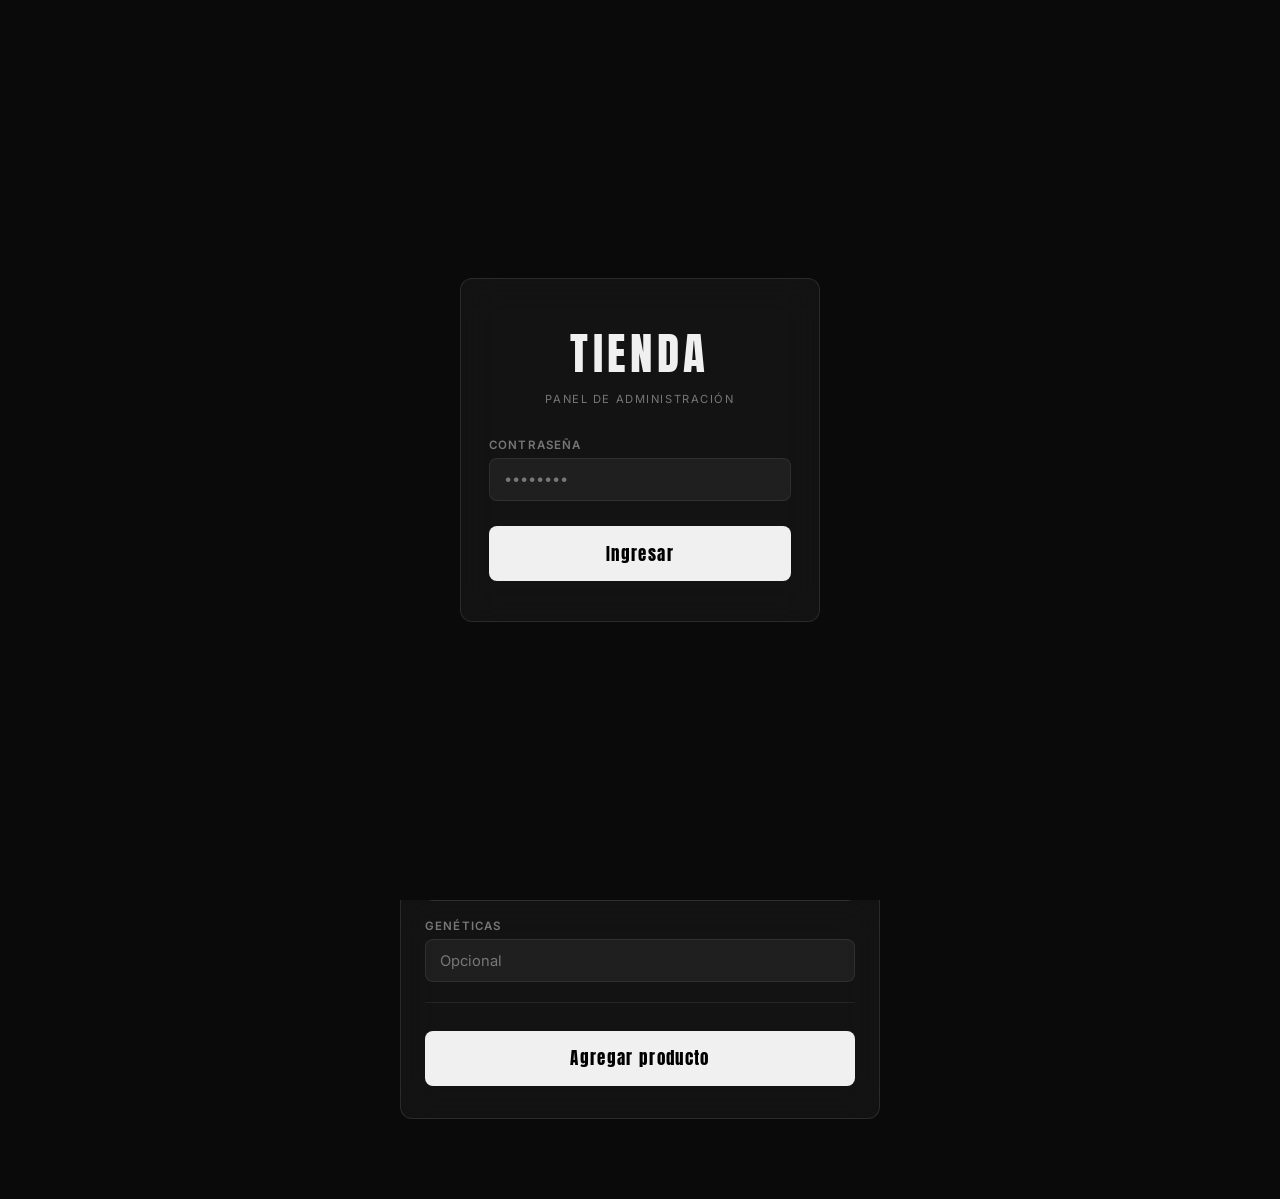
==== admin.html @ d8a04d52 "init" ====
<!DOCTYPE html>
<html lang="es">
<head>
  <meta charset="UTF-8" />
  <meta name="viewport" content="width=device-width, initial-scale=1.0" />
  <title>TIENDA — Admin</title>
  <link rel="preconnect" href="https://fonts.googleapis.com">
  <link rel="preconnect" href="https://fonts.gstatic.com" crossorigin>
  <link href="https://fonts.googleapis.com/css2?family=Anton&family=Inter:wght@400;500;600&display=swap" rel="stylesheet">
  <style>
    *, *::before, *::after { box-sizing: border-box; margin: 0; padding: 0; }

    :root {
      --bg:           #0a0a0a;
      --glass-bg:     rgba(255,255,255,0.04);
      --glass-border: rgba(255,255,255,0.10);
      --border:       rgba(255,255,255,0.08);
      --text:         #f0f0f0;
      --muted:        #777;
      --accent:       #ff4d4d;
      --ok:           #4dff91;
      --radius:       12px;
    }

    html, body {
      min-height: 100%;
      background: var(--bg);
      color: var(--text);
      font-family: 'Inter', sans-serif;
    }

    body {
      display: flex;
      flex-direction: column;
      align-items: center;
      padding: 2rem 1rem 5rem;
    }

    /* ═══ LOGIN ═══ */
    #login-screen {
      position: fixed;
      inset: 0;
      background: var(--bg);
      z-index: 999;
      display: flex;
      flex-direction: column;
      align-items: center;
      justify-content: center;
      padding: 1.5rem;
    }
    #login-screen.oculto { display: none; }

    .login-wrap {
      width: 100%;
      max-width: 360px;
      background: var(--glass-bg);
      border: 1px solid var(--glass-border);
      border-radius: var(--radius);
      padding: 2.5rem 1.75rem;
      backdrop-filter: blur(20px);
      -webkit-backdrop-filter: blur(20px);
    }
    .login-logo {
      font-family: 'Anton', sans-serif;
      font-size: 2.8rem;
      letter-spacing: 0.1em;
      text-align: center;
      margin-bottom: 0.3rem;
    }
    .login-sub {
      font-size: 0.7rem;
      letter-spacing: 0.14em;
      text-transform: uppercase;
      color: var(--muted);
      text-align: center;
      margin-bottom: 2rem;
    }
    #login-error {
      font-size: 0.82rem;
      color: var(--accent);
      text-align: center;
      margin-top: 0.75rem;
      display: none;
    }

    /* ═══ HEADER ═══ */
    .adm-header {
      width: 100%;
      max-width: 480px;
      display: flex;
      align-items: center;
      justify-content: space-between;
      margin-bottom: 1.75rem;
    }
    .adm-logo {
      font-family: 'Anton', sans-serif;
      font-size: 1.9rem;
      letter-spacing: 0.08em;
    }
    .adm-badge {
      font-size: 0.65rem;
      font-weight: 600;
      letter-spacing: 0.14em;
      text-transform: uppercase;
      color: var(--muted);
      border: 1px solid var(--border);
      padding: 0.25rem 0.65rem;
      border-radius: 4px;
    }

    /* ═══ CARD ═══ */
    .adm-card {
      width: 100%;
      max-width: 480px;
      background: var(--glass-bg);
      border: 1px solid var(--glass-border);
      border-radius: var(--radius);
      padding: 2rem 1.5rem;
      backdrop-filter: blur(20px);
      -webkit-backdrop-filter: blur(20px);
    }
    .adm-card__title {
      font-family: 'Anton', sans-serif;
      font-size: 1.1rem;
      letter-spacing: 0.06em;
      margin-bottom: 1.5rem;
    }

    /* ═══ FORM ═══ */
    .form-group {
      display: flex;
      flex-direction: column;
      gap: 0.4rem;
      margin-bottom: 1.1rem;
    }
    .form-group label {
      font-size: 0.72rem;
      font-weight: 600;
      letter-spacing: 0.1em;
      text-transform: uppercase;
      color: var(--muted);
    }
    .form-group input,
    .form-group select {
      background: rgba(255,255,255,0.05);
      border: 1px solid var(--border);
      border-radius: 8px;
      color: var(--text);
      font-family: 'Inter', sans-serif;
      font-size: 0.92rem;
      padding: 0.7rem 0.9rem;
      width: 100%;
      outline: none;
      transition: border-color 0.2s;
      -webkit-appearance: none;
      appearance: none;
    }
    .form-group input:focus,
    .form-group select:focus { border-color: rgba(255,255,255,0.28); }
    .form-group input::placeholder { color: var(--muted); }
    .form-group select option { background: #1a1a1a; color: var(--text); }

    /* ── File input ── */
    .file-label {
      display: flex;
      align-items: center;
      gap: 0.65rem;
      background: rgba(255,255,255,0.05);
      border: 1px dashed var(--glass-border);
      border-radius: 8px;
      padding: 0.85rem 1rem;
      cursor: pointer;
      transition: border-color 0.2s, background 0.2s;
      font-size: 0.88rem;
      color: var(--muted);
    }
    .file-label:hover {
      border-color: rgba(255,255,255,0.25);
      background: rgba(255,255,255,0.07);
      color: var(--text);
    }
    #adm-imagen-file { display: none; }

    /* ── Preview ── */
    #img-preview-wrap {
      display: none;
      margin-top: 0.65rem;
      border-radius: 8px;
      overflow: hidden;
      border: 1px solid var(--border);
      position: relative;
    }
    #img-preview {
      width: 100%;
      max-height: 200px;
      object-fit: cover;
      display: block;
    }
    #img-upload-status {
      position: absolute;
      inset: 0;
      display: none;
      align-items: center;
      justify-content: center;
      background: rgba(0,0,0,0.65);
      font-size: 0.82rem;
      font-weight: 600;
      letter-spacing: 0.05em;
      color: var(--text);
    }
    #img-upload-status.visible { display: flex; }
    #img-upload-status.ok  { color: var(--ok); }
    #img-upload-status.err { color: var(--accent); }

    .hint {
      font-size: 0.7rem;
      color: var(--muted);
      line-height: 1.55;
      margin-top: 0.2rem;
    }

    /* ═══ BUTTONS ═══ */
    .btn-primary {
      width: 100%;
      background: var(--text);
      color: #000;
      border: none;
      border-radius: 8px;
      font-family: 'Anton', sans-serif;
      font-size: 1.05rem;
      letter-spacing: 0.08em;
      padding: 0.9rem 1rem;
      cursor: pointer;
      transition: opacity 0.2s;
      margin-top: 0.5rem;
    }
    .btn-primary:hover:not(:disabled) { opacity: 0.85; }
    .btn-primary:disabled { opacity: 0.35; cursor: not-allowed; }

    /* ═══ STATUS ═══ */
    #adm-msg {
      display: none;
      font-size: 0.84rem;
      text-align: center;
      margin-top: 1rem;
      padding: 0.7rem 1rem;
      border-radius: 8px;
      background: rgba(255,255,255,0.04);
      border: 1px solid var(--border);
    }

    hr.divider {
      border: none;
      border-top: 1px solid var(--border);
      margin: 1.25rem 0;
    }

    .adm-card + .adm-card { margin-top: 1.5rem; }

    .busq-input {
      width: 100%;
      background: rgba(255,255,255,0.05);
      border: 1px solid var(--border);
      border-radius: 8px;
      color: var(--text);
      font-family: 'Inter', sans-serif;
      font-size: 0.9rem;
      padding: 0.65rem 0.9rem;
      outline: none;
      transition: border-color 0.2s;
      -webkit-appearance: none;
      appearance: none;
      margin-bottom: 1rem;
    }
    .busq-input::placeholder { color: var(--muted); }
    .busq-input:focus { border-color: rgba(255,255,255,0.28); }

    #lista-productos { display: flex; flex-direction: column; gap: 0.5rem; max-height: 340px; overflow-y: auto; }
    #lista-productos::-webkit-scrollbar { width: 4px; }
    #lista-productos::-webkit-scrollbar-track { background: transparent; }
    #lista-productos::-webkit-scrollbar-thumb { background: rgba(255,255,255,0.12); border-radius: 4px; }

    .prod-item {
      display: flex;
      align-items: center;
      gap: 0.75rem;
      padding: 0.65rem 0.9rem;
      background: rgba(255,255,255,0.03);
      border: 1px solid var(--border);
      border-radius: 8px;
      cursor: pointer;
      transition: background 0.15s, border-color 0.15s;
    }
    .prod-item:hover { background: rgba(255,255,255,0.07); border-color: rgba(255,255,255,0.18); }
    .prod-item.seleccionado { border-color: rgba(255,255,255,0.4); background: rgba(255,255,255,0.09); }
    .prod-item__img { width: 40px; height: 40px; object-fit: cover; border-radius: 6px; flex-shrink: 0; background: rgba(255,255,255,0.05); }
    .prod-item__info { flex: 1; min-width: 0; }
    .prod-item__nombre { font-size: 0.84rem; font-weight: 600; white-space: nowrap; overflow: hidden; text-overflow: ellipsis; }
    .prod-item__meta { font-size: 0.72rem; color: var(--muted); margin-top: 0.15rem; }
    .prod-item__precio { font-size: 0.82rem; font-weight: 600; flex-shrink: 0; }

    .lista-empty { font-size: 0.82rem; color: var(--muted); text-align: center; padding: 1.5rem 0; }

    #modo-edicion-banner {
      display: none;
      background: rgba(255,255,255,0.07);
      border: 1px solid rgba(255,255,255,0.18);
      border-radius: 8px;
      padding: 0.6rem 0.9rem;
      margin-bottom: 1rem;
      font-size: 0.8rem;
      display: flex;
      align-items: center;
      justify-content: space-between;
      gap: 0.5rem;
    }
    #modo-edicion-banner.oculto { display: none !important; }
    .btn-cancelar-edicion {
      background: none;
      border: 1px solid var(--border);
      border-radius: 6px;
      color: var(--muted);
      font-size: 0.75rem;
      padding: 0.25rem 0.6rem;
      cursor: pointer;
      flex-shrink: 0;
    }
    .btn-cancelar-edicion:hover { color: var(--text); border-color: rgba(255,255,255,0.3); }

    .btn-eliminar {
      background: none;
      border: 1px solid rgba(255,77,77,0.45);
      border-radius: 6px;
      color: var(--accent);
      font-size: 0.75rem;
      padding: 0.25rem 0.6rem;
      cursor: pointer;
      flex-shrink: 0;
      transition: background 0.15s, border-color 0.15s;
    }
    .btn-eliminar:hover:not(:disabled) { background: rgba(255,77,77,0.12); border-color: var(--accent); }
    .btn-eliminar:disabled { opacity: 0.4; cursor: not-allowed; }

    #confirmar-eliminar-wrap {
      display: none;
      background: rgba(255,77,77,0.08);
      border: 1px solid rgba(255,77,77,0.35);
      border-radius: 8px;
      padding: 0.85rem 1rem;
      margin-bottom: 1rem;
      font-size: 0.84rem;
      gap: 0.75rem;
      align-items: center;
      flex-wrap: wrap;
    }
    #confirmar-eliminar-wrap.visible { display: flex; }
    #confirmar-eliminar-wrap p { flex: 1; min-width: 0; color: var(--accent); }
    .btn-confirmar-eliminar {
      background: var(--accent);
      color: #fff;
      border: none;
      border-radius: 6px;
      font-size: 0.8rem;
      font-weight: 600;
      padding: 0.4rem 0.85rem;
      cursor: pointer;
      flex-shrink: 0;
      transition: opacity 0.15s;
    }
    .btn-confirmar-eliminar:hover:not(:disabled) { opacity: 0.82; }
    .btn-confirmar-eliminar:disabled { opacity: 0.4; cursor: not-allowed; }
    .btn-cancelar-eliminar {
      background: none;
      border: 1px solid var(--border);
      border-radius: 6px;
      color: var(--muted);
      font-size: 0.78rem;
      padding: 0.35rem 0.7rem;
      cursor: pointer;
      flex-shrink: 0;
    }
    .btn-cancelar-eliminar:hover { color: var(--text); border-color: rgba(255,255,255,0.3); }
  </style>
</head>
<body>

  <!-- ═══ LOGIN ═══ -->
  <div id="login-screen">
    <div class="login-wrap">
      <p class="login-logo">TIENDA</p>
      <p class="login-sub">Panel de administración</p>
      <div class="form-group">
        <label>Contraseña</label>
        <input type="password" id="login-pass" placeholder="••••••••" autocomplete="off" />
      </div>
      <button class="btn-primary" id="login-btn">Ingresar</button>
      <p id="login-error">✕ Contraseña incorrecta.</p>
    </div>
  </div>

  <!-- ═══ PANEL ═══ -->
  <header class="adm-header">
    <span class="adm-logo">TIENDA</span>
    <span class="adm-badge">Admin Panel</span>
  </header>

  <div class="adm-card" id="card-listado">
    <p class="adm-card__title">Productos existentes</p>
    <input type="search" class="busq-input" id="busq-prod" placeholder="Buscar por nombre, categoría..." autocomplete="off" />
    <div id="lista-productos"><p class="lista-empty">Cargando...</p></div>
  </div>

  <div class="adm-card">
    <p class="adm-card__title" id="form-titulo">Agregar Producto</p>
    <div id="modo-edicion-banner" class="oculto">
      <span id="edicion-nombre-label"></span>
      <button class="btn-eliminar" id="btn-eliminar-producto">🗑 Eliminar</button>
      <button class="btn-cancelar-edicion" id="btn-cancelar-edicion">✕ Cancelar edición</button>
    </div>

    <div id="confirmar-eliminar-wrap">
      <p id="confirmar-eliminar-txt">¿Eliminar este producto? Esta acción no se puede deshacer.</p>
      <button class="btn-confirmar-eliminar" id="btn-confirmar-eliminar">Confirmar eliminación</button>
      <button class="btn-cancelar-eliminar" id="btn-cancelar-eliminar-confirm">Cancelar</button>
    </div>


    <div class="form-group">
      <label>Nombre del producto</label>
      <input type="text" id="adm-nombre" placeholder="Ej: BIG CHIEF DUO 2G" autocomplete="off" />
      <span class="hint">Marcas válidas: BIG CHIEF · BOUTIQUE · DOZO · ELF · GHOST · HALF BAKED · JUNGLE BOYS · MUHAMEDS · PACKMAN · PHENOM · PULSE · AIRIS · SLUGGERS · TORCH · UNIVERSITY · VIVA LA HEMP</span>
    </div>

    <div class="form-group">
      <label>Precio (número)</label>
      <input type="number" id="adm-precio" placeholder="Ej: 72500" min="1" inputmode="numeric" />
    </div>

    <div class="form-group">
      <label>Imagen del producto</label>
      <label class="file-label" for="adm-imagen-file">
        <svg width="18" height="18" viewBox="0 0 24 24" fill="none" stroke="currentColor" stroke-width="2" stroke-linecap="round" stroke-linejoin="round">
          <rect x="3" y="3" width="18" height="18" rx="2" ry="2"/>
          <circle cx="8.5" cy="8.5" r="1.5"/>
          <polyline points="21 15 16 10 5 21"/>
        </svg>
        <span id="file-label-txt">Seleccionar imagen desde el dispositivo</span>
      </label>
      <input type="file" id="adm-imagen-file" accept="image/*" />
      <div id="img-preview-wrap">
        <img id="img-preview" alt="Preview" />
        <div id="img-upload-status"></div>
      </div>
    </div>

    <div class="form-group">
      <label>Tipo</label>
      <select id="adm-tipo">
        <option value="thc">THC</option>
        <option value="nicotina">Nicotina</option>
      </select>
    </div>

 <div class="form-group">
  <label>Variedad</label>
  <select id="adm-genetica">
    <option value="" selected>None</option>
    <option value="Indica">Índica</option>
    <option value="Sativa">Sativa</option>
    <option value="Hibrida">Híbrida</option>
  </select>
</div>

<div class="form-group">
  <label>Genéticas</label>
  <input type="text" id="adm-geneticas" placeholder="Opcional" />
</div>

<hr class="divider" />

    <button class="btn-primary" id="adm-submit">Agregar producto</button>
    <p id="adm-msg"></p>
  </div>

  <script>
    /* ══════════════════════════════════════
       CONFIG
    ══════════════════════════════════════ */
    var ADMIN_PASS = "CAMBIAR_ESTA_PASSWORD";
    var SHEETDB_URL = "TU_URL_SHEETDB";
    var MARCAS_OK = [
      "BIG CHIEF","BOUTIQUE","DOZO","ELF","GHOST","HALF BAKED",
      "JUNGLE BOYS","MUHAMEDS","PACKMAN","PHENOM","PULSE","AIRIS",
      "SLUGGERS","TORCH","UNIVERSITY","VIVA LA HEMP"
    ];

    /* ══════════════════════════════════════
       LOGIN
    ══════════════════════════════════════ */
    function tryLogin() {
      if (document.getElementById("login-pass").value === ADMIN_PASS) {
        document.getElementById("login-screen").classList.add("oculto");
        document.getElementById("adm-nombre").focus();
      } else {
        document.getElementById("login-error").style.display = "block";
        document.getElementById("login-pass").value = "";
        document.getElementById("login-pass").focus();
      }
    }
    document.getElementById("login-btn").addEventListener("click", tryLogin);
    document.getElementById("login-pass").addEventListener("keydown", function(e) {
      if (e.key === "Enter") tryLogin();
    });

    /* ══════════════════════════════════════
       PREVIEW LOCAL — solo FileReader, sin upload
    ══════════════════════════════════════ */
    document.getElementById("adm-imagen-file").addEventListener("change", function(e) {
      var file = e.target.files[0];
      if (!file) return;
      var reader = new FileReader();
      reader.onload = function(ev) {
        document.getElementById("img-preview").src = ev.target.result;
        document.getElementById("img-preview-wrap").style.display = "block";
      };
      reader.readAsDataURL(file);
      document.getElementById("file-label-txt").textContent = file.name;
      setStatus("visible ok", "✓ Lista");
      setTimeout(clearStatus, 2000);
    });

    /* ══════════════════════════════════════
       HELPERS UI
    ══════════════════════════════════════ */
    function setStatus(cls, txt) {
      var el = document.getElementById("img-upload-status");
      el.className = cls;
      el.textContent = txt;
    }
    function clearStatus() {
      var el = document.getElementById("img-upload-status");
      el.className = "";
      el.textContent = "";
    }
    function showMsg(txt, ok) {
      var el = document.getElementById("adm-msg");
      el.textContent = txt;
      el.style.color = ok ? "#4dff91" : "#ff4d4d";
      el.style.display = "block";
      el.scrollIntoView({ behavior: "smooth", block: "nearest" });
    }
    var modoEdicion = false;
    var productoEditando = null;

    function resetForm(btn) {
      document.getElementById("adm-nombre").value = "";
      document.getElementById("adm-precio").value = "";
      document.getElementById("adm-genetica").value = "";
      document.getElementById("adm-geneticas").value = "";
      document.getElementById("adm-imagen-file").value = "";
      document.getElementById("file-label-txt").textContent = "Seleccionar imagen desde el dispositivo";
      document.getElementById("img-preview-wrap").style.display = "none";
      document.getElementById("confirmar-eliminar-wrap").classList.remove("visible");
      clearStatus();
      if (btn) { btn.textContent = "Agregar producto"; btn.disabled = false; }
      modoEdicion = false;
      productoEditando = null;
      document.getElementById("form-titulo").textContent = "Agregar Producto";
      document.getElementById("modo-edicion-banner").classList.add("oculto");
      document.getElementById("adm-tipo").value = "thc";
      document.querySelectorAll(".prod-item").forEach(function(el) { el.classList.remove("seleccionado"); });
    }

    function cargarEnForm(prod) {
      modoEdicion = true;
      productoEditando = prod;
      document.getElementById("adm-nombre").value = prod.producto || "";
      document.getElementById("adm-precio").value = prod.precio_base || "";
      document.getElementById("adm-tipo").value = (prod.categoria || "thc").toLowerCase();
      var variedadesValidas = ["Indica","Sativa","Hibrida"];
      var geneticasRaw = prod.geneticas || "";
      var partes = geneticasRaw.split(" — ");
      var variedadMatch = variedadesValidas.indexOf(partes[0].trim()) !== -1 ? partes[0].trim() : "";
      var geneticaTexto = variedadMatch ? partes.slice(1).join(" — ").trim() : geneticasRaw;
      document.getElementById("adm-genetica").value = variedadMatch;
      document.getElementById("adm-geneticas").value = geneticaTexto;
      document.getElementById("adm-imagen-file").value = "";
      document.getElementById("file-label-txt").textContent = "Opcional: cambiar imagen";
      document.getElementById("img-preview-wrap").style.display = prod.imagen_url ? "block" : "none";
      if (prod.imagen_url) document.getElementById("img-preview").src = prod.imagen_url;
      document.getElementById("form-titulo").textContent = "Editar Producto";
      var banner = document.getElementById("modo-edicion-banner");
      banner.classList.remove("oculto");
      document.getElementById("edicion-nombre-label").textContent = "Editando: " + (prod.producto || "");
      document.getElementById("adm-msg").style.display = "none";
      document.getElementById("adm-submit").textContent = "Guardar cambios";
      document.getElementById("adm-submit").disabled = false;
      document.getElementById("adm-nombre").scrollIntoView({ behavior: "smooth", block: "center" });
    }

    /* ══════════════════════════════════════
       SUBMIT — valida + guarda nombre en SheetDB
       Sin fetch a servicios externos de imagen
    ══════════════════════════════════════ */
    document.getElementById("adm-submit").addEventListener("click", function() {
      var btn      = document.getElementById("adm-submit");
      if (btn.disabled) return;
      btn.disabled = true;
      btn.textContent = "Validando...";

      var nombre   = document.getElementById("adm-nombre").value.trim();
      var precio   = document.getElementById("adm-precio").value.trim();
      var tipo     = document.getElementById("adm-tipo").value;
      var selGenetica   = document.getElementById("adm-genetica");
      var variedad      = (selGenetica.value && selGenetica.value.trim() !== "") ? selGenetica.value.trim() : "";
      var geneticaInput = document.getElementById("adm-geneticas").value.trim();
      var genetica      = variedad ? variedad + (geneticaInput ? " \u2014 " + geneticaInput : "") : (geneticaInput || "");
      var imagen   = document.getElementById("adm-imagen-file").files[0];

      document.getElementById("adm-msg").style.display = "none";

      function failValidation(msg) { showMsg(msg, false); btn.textContent = modoEdicion ? "Guardar cambios" : "Agregar producto"; btn.disabled = false; }

      if (!nombre) { failValidation("⚠ El nombre es obligatorio."); return; }
      var marcaOk = MARCAS_OK.some(function(m) {
        return nombre.toUpperCase().indexOf(m) !== -1;
      });
      if (!marcaOk) { failValidation("✕ Marca no autorizada."); return; }
      var precioNum = parseFloat(String(precio).replace(/[^0-9.]/g, ""));
      if (!precio || isNaN(precioNum) || precioNum <= 0) {
        failValidation("⚠ Precio inválido. Ingresá un número mayor a 0."); return;
      }
      if (!modoEdicion && !imagen) { failValidation("⚠ Seleccioná una imagen primero."); return; }
      if (imagen && imagen.size > 5 * 1024 * 1024) { failValidation("✕ La imagen supera los 5MB. Reducí el tamaño y volvé a intentarlo."); return; }

      btn.textContent = "Subiendo imagen...";

      function guardarEnSheetDB(imageUrl) {
        var rowData = {
          producto:    String(nombre),
          precio_base: String(Math.round(precioNum)),
          categoria:   String(tipo),
          geneticas:   String(genetica || ""),
          imagen_url:  String(imageUrl || "")
        };
        btn.textContent = "Guardando...";

        if (modoEdicion && productoEditando) {
          var productoOriginal = encodeURIComponent(productoEditando.producto);
          return fetch(SHEETDB_URL + "/producto/" + productoOriginal, {
            method: "PATCH",
            headers: { "Content-Type": "application/json" },
            body: JSON.stringify({ data: rowData })
          })
          .then(function(r) { return r.json(); })
          .then(function(resp) {
            if (resp && resp.updated >= 0) {
              showMsg("\u2713 Producto actualizado.", true);
              cargarListaProductos();
              setTimeout(function() { resetForm(btn); }, 1500);
            } else {
              var errMsg = resp && resp.error ? resp.error : JSON.stringify(resp);
              showMsg("\u2715 SheetDB: " + errMsg, false);
              btn.textContent = "Guardar cambios"; btn.disabled = false;
            }
          });
        } else {
          return fetch(SHEETDB_URL, {
            method: "POST",
            headers: { "Content-Type": "application/json" },
            body: JSON.stringify({ data: [rowData] })
          })
          .then(function(r) { return r.json(); })
          .then(function(resp) {
            if (resp && (resp.created || resp.created === 0)) {
              showMsg("\u2713 Producto agregado. Ya aparece en la web.", true);
              cargarListaProductos();
              setTimeout(function() { resetForm(btn); }, 1500);
            } else {
              var errMsg = resp && resp.error ? resp.error : JSON.stringify(resp);
              showMsg("\u2715 SheetDB: " + errMsg, false);
              btn.textContent = "Agregar producto"; btn.disabled = false;
            }
          });
        }
      }

      if (imagen) {
        var formData = new FormData();
        formData.append("file", imagen);
        formData.append("upload_preset", "tu_upload_preset");
        fetch("https://api.cloudinary.com/v1_1/TU_CLOUD_NAME/image/upload", {
          method: "POST",
          body: formData
        })
        .then(function(r) { return r.json(); })
        .then(function(data) {
          if (!data || !data.secure_url) {
            showMsg("\u2715 Error al subir imagen.", false);
            btn.textContent = modoEdicion ? "Guardar cambios" : "Agregar producto"; btn.disabled = false;
            return;
          }
          return guardarEnSheetDB(data.secure_url);
        })
        .catch(function(err) {
          showMsg("\u2715 Error al procesar. Intent\u00e1 de nuevo.", false);
          btn.textContent = modoEdicion ? "Guardar cambios" : "Agregar producto"; btn.disabled = false;
        });
      } else {
        guardarEnSheetDB(productoEditando ? productoEditando.imagen_url : "").catch(function(err) {
          showMsg("\u2715 Error al procesar. Intent\u00e1 de nuevo.", false);
          btn.textContent = "Guardar cambios"; btn.disabled = false;
        });
      }
    });

    /* ══════════════════════════════════════
       LISTADO Y BUSCADOR
    ══════════════════════════════════════ */
    var todosLosProductos = [];

    function cargarListaProductos() {
      fetch(SHEETDB_URL)
        .then(function(r) { return r.json(); })
        .then(function(data) {
          todosLosProductos = Array.isArray(data) ? data : [];
          renderListado(todosLosProductos);
        })
        .catch(function() {
          document.getElementById("lista-productos").innerHTML = "<p class=\"lista-empty\">Error al cargar productos.</p>";
        });
    }

    function renderListado(lista) {
      var container = document.getElementById("lista-productos");
      if (!lista.length) { container.innerHTML = "<p class=\"lista-empty\">Sin resultados.</p>"; return; }
      container.innerHTML = "";
      lista.forEach(function(prod) {
        var item = document.createElement("div");
        item.className = "prod-item";
        var precioFmt = prod.precio_base ? "$" + parseInt(prod.precio_base, 10).toLocaleString("es-AR") : "";
        item.innerHTML =
          (prod.imagen_url ? "<img class=\"prod-item__img\" src=\"" + prod.imagen_url + "\" alt=\"\"/>" : "<div class=\"prod-item__img\"></div>") +
          "<div class=\"prod-item__info\">" +
            "<div class=\"prod-item__nombre\">" + (prod.producto || "") + "</div>" +
            "<div class=\"prod-item__meta\">" + (prod.categoria || "") + (prod.geneticas ? " · " + prod.geneticas : "") + "</div>" +
          "</div>" +
          "<div class=\"prod-item__precio\">" + precioFmt + "</div>";
        item.addEventListener("click", function() {
          document.querySelectorAll(".prod-item").forEach(function(el) { el.classList.remove("seleccionado"); });
          item.classList.add("seleccionado");
          cargarEnForm(prod);
        });
        container.appendChild(item);
      });
    }

    document.getElementById("busq-prod").addEventListener("input", function() {
      var q = this.value.trim().toLowerCase();
      if (!q) { renderListado(todosLosProductos); return; }
      var filtrado = todosLosProductos.filter(function(p) {
        return (p.producto    && p.producto.toLowerCase().indexOf(q)    !== -1) ||
               (p.categoria   && p.categoria.toLowerCase().indexOf(q)   !== -1) ||
               (p.geneticas   && p.geneticas.toLowerCase().indexOf(q)   !== -1);
      });
      renderListado(filtrado);
    });

    document.getElementById("btn-cancelar-edicion").addEventListener("click", function() {
      resetForm(document.getElementById("adm-submit"));
      document.getElementById("confirmar-eliminar-wrap").classList.remove("visible");
    });

    document.getElementById("btn-eliminar-producto").addEventListener("click", function() {
      if (!productoEditando) return;
      document.getElementById("confirmar-eliminar-txt").textContent =
        "¿Eliminar \"" + (productoEditando.producto || "") + "\"? Esta acción no se puede deshacer.";
      document.getElementById("confirmar-eliminar-wrap").classList.add("visible");
      document.getElementById("confirmar-eliminar-wrap").scrollIntoView({ behavior: "smooth", block: "nearest" });
    });

    document.getElementById("btn-cancelar-eliminar-confirm").addEventListener("click", function() {
      document.getElementById("confirmar-eliminar-wrap").classList.remove("visible");
    });

    document.getElementById("btn-confirmar-eliminar").addEventListener("click", function() {
      if (!productoEditando) return;
      var btn = document.getElementById("btn-confirmar-eliminar");
      var btnElim = document.getElementById("btn-eliminar-producto");
      btn.disabled = true;
      btn.textContent = "Eliminando...";
      btnElim.disabled = true;
      var nombreEnc = encodeURIComponent(productoEditando.producto);
      fetch(SHEETDB_URL + "/producto/" + nombreEnc, { method: "DELETE" })
        .then(function(r) { return r.json(); })
        .then(function(resp) {
          document.getElementById("confirmar-eliminar-wrap").classList.remove("visible");
          btn.textContent = "Confirmar eliminación";
          btn.disabled = false;
          btnElim.disabled = false;
          if (resp && (resp.deleted > 0 || resp.deleted === "1")) {
            showMsg("\u2713 Producto eliminado correctamente.", true);
          } else {
            showMsg("\u2713 Solicitud enviada.", true);
          }
          cargarListaProductos();
          resetForm(document.getElementById("adm-submit"));
        })
        .catch(function() {
          btn.textContent = "Confirmar eliminación";
          btn.disabled = false;
          btnElim.disabled = false;
          document.getElementById("confirmar-eliminar-wrap").classList.remove("visible");
          showMsg("\u2715 Error al eliminar. Intentá de nuevo.", false);
        });
    });

    cargarListaProductos();

  </script>
</body>
</html>
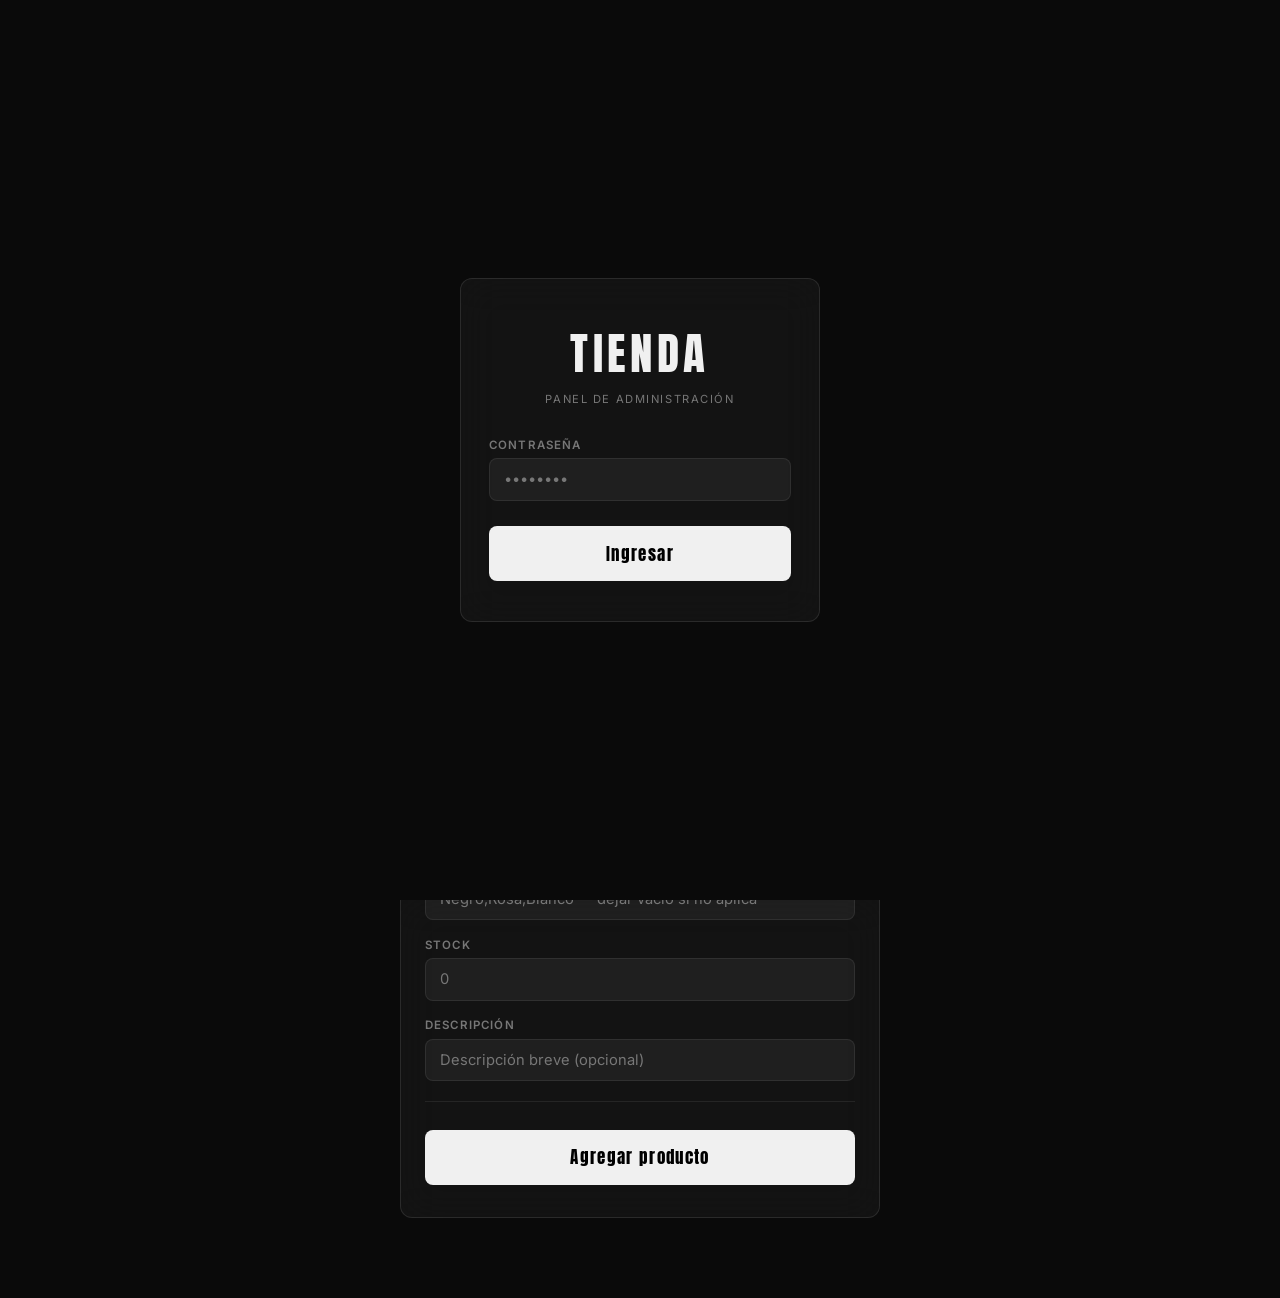
==== commit 22df862f: "init" ====
--- a/admin.html
+++ b/admin.html
@@ -427,8 +427,7 @@
 
     <div class="form-group">
       <label>Nombre del producto</label>
-      <input type="text" id="adm-nombre" placeholder="Ej: BIG CHIEF DUO 2G" autocomplete="off" />
-      <span class="hint">Marcas válidas: BIG CHIEF · BOUTIQUE · DOZO · ELF · GHOST · HALF BAKED · JUNGLE BOYS · MUHAMEDS · PACKMAN · PHENOM · PULSE · AIRIS · SLUGGERS · TORCH · UNIVERSITY · VIVA LA HEMP</span>
+      <input type="text" id="adm-nombre" placeholder="Ej: Remera oversize negra" autocomplete="off" />
     </div>
 
     <div class="form-group">
@@ -454,27 +453,33 @@
     </div>
 
     <div class="form-group">
-      <label>Tipo</label>
+      <label>Categoría</label>
       <select id="adm-tipo">
-        <option value="thc">THC</option>
-        <option value="nicotina">Nicotina</option>
+        <option value="Indumentaria">Indumentaria</option>
+        <option value="Perfumería">Perfumería</option>
+        <option value="Accesorios">Accesorios</option>
       </select>
     </div>
 
- <div class="form-group">
-  <label>Variedad</label>
-  <select id="adm-genetica">
-    <option value="" selected>None</option>
-    <option value="Indica">Índica</option>
-    <option value="Sativa">Sativa</option>
-    <option value="Hibrida">Híbrida</option>
-  </select>
-</div>
-
-<div class="form-group">
-  <label>Genéticas</label>
-  <input type="text" id="adm-geneticas" placeholder="Opcional" />
-</div>
+    <div class="form-group">
+      <label>Talles <span style="font-weight:400;text-transform:none;font-size:0.85em;">(ej: S,M,L,XL)</span></label>
+      <input type="text" id="adm-geneticas" placeholder="S,M,L,XL — dejar vacío si no aplica" />
+    </div>
+
+    <div class="form-group">
+      <label>Colores <span style="font-weight:400;text-transform:none;font-size:0.85em;">(ej: Negro,Rosa,Blanco)</span></label>
+      <input type="text" id="adm-colores" placeholder="Negro,Rosa,Blanco — dejar vacío si no aplica" />
+    </div>
+
+    <div class="form-group">
+      <label>Stock</label>
+      <input type="number" id="adm-stock" placeholder="0" min="0" inputmode="numeric" />
+    </div>
+
+    <div class="form-group">
+      <label>Descripción</label>
+      <input type="text" id="adm-descripcion" placeholder="Descripción breve (opcional)" />
+    </div>
 
 <hr class="divider" />
 
@@ -486,13 +491,8 @@
     /* ══════════════════════════════════════
        CONFIG
     ══════════════════════════════════════ */
-    var ADMIN_PASS = "CAMBIAR_ESTA_PASSWORD";
+    var ADMIN_PASS = "buenacruz!";
     var SHEETDB_URL = "TU_URL_SHEETDB";
-    var MARCAS_OK = [
-      "BIG CHIEF","BOUTIQUE","DOZO","ELF","GHOST","HALF BAKED",
-      "JUNGLE BOYS","MUHAMEDS","PACKMAN","PHENOM","PULSE","AIRIS",
-      "SLUGGERS","TORCH","UNIVERSITY","VIVA LA HEMP"
-    ];
 
     /* ══════════════════════════════════════
        LOGIN
@@ -555,8 +555,10 @@
     function resetForm(btn) {
       document.getElementById("adm-nombre").value = "";
       document.getElementById("adm-precio").value = "";
-      document.getElementById("adm-genetica").value = "";
       document.getElementById("adm-geneticas").value = "";
+      var colEl = document.getElementById("adm-colores");   if (colEl)  colEl.value  = "";
+      var stoEl = document.getElementById("adm-stock");     if (stoEl)  stoEl.value  = "";
+      var desEl = document.getElementById("adm-descripcion"); if (desEl) desEl.value = "";
       document.getElementById("adm-imagen-file").value = "";
       document.getElementById("file-label-txt").textContent = "Seleccionar imagen desde el dispositivo";
       document.getElementById("img-preview-wrap").style.display = "none";
@@ -567,23 +569,20 @@
       productoEditando = null;
       document.getElementById("form-titulo").textContent = "Agregar Producto";
       document.getElementById("modo-edicion-banner").classList.add("oculto");
-      document.getElementById("adm-tipo").value = "thc";
+      document.getElementById("adm-tipo").value = "Indumentaria";
       document.querySelectorAll(".prod-item").forEach(function(el) { el.classList.remove("seleccionado"); });
     }
 
     function cargarEnForm(prod) {
       modoEdicion = true;
       productoEditando = prod;
-      document.getElementById("adm-nombre").value = prod.producto || "";
-      document.getElementById("adm-precio").value = prod.precio_base || "";
-      document.getElementById("adm-tipo").value = (prod.categoria || "thc").toLowerCase();
-      var variedadesValidas = ["Indica","Sativa","Hibrida"];
-      var geneticasRaw = prod.geneticas || "";
-      var partes = geneticasRaw.split(" — ");
-      var variedadMatch = variedadesValidas.indexOf(partes[0].trim()) !== -1 ? partes[0].trim() : "";
-      var geneticaTexto = variedadMatch ? partes.slice(1).join(" — ").trim() : geneticasRaw;
-      document.getElementById("adm-genetica").value = variedadMatch;
-      document.getElementById("adm-geneticas").value = geneticaTexto;
+      document.getElementById("adm-nombre").value  = prod.producto   || "";
+      document.getElementById("adm-precio").value  = prod.precio_base || "";
+      document.getElementById("adm-tipo").value    = prod.categoria   || "Indumentaria";
+      document.getElementById("adm-geneticas").value = prod.talles   || "";
+      var colEl = document.getElementById("adm-colores");    if (colEl)  colEl.value  = prod.colores    || "";
+      var stoEl = document.getElementById("adm-stock");      if (stoEl)  stoEl.value  = prod.stock      || "";
+      var desEl = document.getElementById("adm-descripcion"); if (desEl) desEl.value  = prod.descripcion || "";
       document.getElementById("adm-imagen-file").value = "";
       document.getElementById("file-label-txt").textContent = "Opcional: cambiar imagen";
       document.getElementById("img-preview-wrap").style.display = prod.imagen_url ? "block" : "none";
@@ -608,24 +607,23 @@
       btn.disabled = true;
       btn.textContent = "Validando...";
 
-      var nombre   = document.getElementById("adm-nombre").value.trim();
-      var precio   = document.getElementById("adm-precio").value.trim();
-      var tipo     = document.getElementById("adm-tipo").value;
-      var selGenetica   = document.getElementById("adm-genetica");
-      var variedad      = (selGenetica.value && selGenetica.value.trim() !== "") ? selGenetica.value.trim() : "";
-      var geneticaInput = document.getElementById("adm-geneticas").value.trim();
-      var genetica      = variedad ? variedad + (geneticaInput ? " \u2014 " + geneticaInput : "") : (geneticaInput || "");
-      var imagen   = document.getElementById("adm-imagen-file").files[0];
+      var nombre      = document.getElementById("adm-nombre").value.trim();
+      var precio      = document.getElementById("adm-precio").value.trim();
+      var tipo        = document.getElementById("adm-tipo").value;
+      var talles      = document.getElementById("adm-geneticas").value.trim();
+      var coloresEl   = document.getElementById("adm-colores");
+      var colores     = coloresEl ? coloresEl.value.trim() : "";
+      var stockEl     = document.getElementById("adm-stock");
+      var stock       = stockEl ? stockEl.value.trim() : "0";
+      var descripEl   = document.getElementById("adm-descripcion");
+      var descripcion = descripEl ? descripEl.value.trim() : "";
+      var imagen      = document.getElementById("adm-imagen-file").files[0];
 
       document.getElementById("adm-msg").style.display = "none";
 
       function failValidation(msg) { showMsg(msg, false); btn.textContent = modoEdicion ? "Guardar cambios" : "Agregar producto"; btn.disabled = false; }
 
       if (!nombre) { failValidation("⚠ El nombre es obligatorio."); return; }
-      var marcaOk = MARCAS_OK.some(function(m) {
-        return nombre.toUpperCase().indexOf(m) !== -1;
-      });
-      if (!marcaOk) { failValidation("✕ Marca no autorizada."); return; }
       var precioNum = parseFloat(String(precio).replace(/[^0-9.]/g, ""));
       if (!precio || isNaN(precioNum) || precioNum <= 0) {
         failValidation("⚠ Precio inválido. Ingresá un número mayor a 0."); return;
@@ -640,7 +638,10 @@
           producto:    String(nombre),
           precio_base: String(Math.round(precioNum)),
           categoria:   String(tipo),
-          geneticas:   String(genetica || ""),
+          talles:      String(talles || ""),
+          colores:     String(colores || ""),
+          stock:       String(stock || "0"),
+          descripcion: String(descripcion || ""),
           imagen_url:  String(imageUrl || "")
         };
         btn.textContent = "Guardando...";
@@ -743,7 +744,10 @@
           (prod.imagen_url ? "<img class=\"prod-item__img\" src=\"" + prod.imagen_url + "\" alt=\"\"/>" : "<div class=\"prod-item__img\"></div>") +
           "<div class=\"prod-item__info\">" +
             "<div class=\"prod-item__nombre\">" + (prod.producto || "") + "</div>" +
-            "<div class=\"prod-item__meta\">" + (prod.categoria || "") + (prod.geneticas ? " · " + prod.geneticas : "") + "</div>" +
+            "<div class=\"prod-item__meta\">" + (prod.categoria || "") +
+              (prod.talles  ? " · Talles: " + prod.talles   : "") +
+              (prod.colores ? " · Colores: " + prod.colores : "") +
+            "</div>" +
           "</div>" +
           "<div class=\"prod-item__precio\">" + precioFmt + "</div>";
         item.addEventListener("click", function() {
@@ -759,9 +763,10 @@
       var q = this.value.trim().toLowerCase();
       if (!q) { renderListado(todosLosProductos); return; }
       var filtrado = todosLosProductos.filter(function(p) {
-        return (p.producto    && p.producto.toLowerCase().indexOf(q)    !== -1) ||
-               (p.categoria   && p.categoria.toLowerCase().indexOf(q)   !== -1) ||
-               (p.geneticas   && p.geneticas.toLowerCase().indexOf(q)   !== -1);
+        return (p.producto  && p.producto.toLowerCase().indexOf(q)  !== -1) ||
+               (p.categoria && p.categoria.toLowerCase().indexOf(q) !== -1) ||
+               (p.talles    && p.talles.toLowerCase().indexOf(q)    !== -1) ||
+               (p.colores   && p.colores.toLowerCase().indexOf(q)   !== -1);
       });
       renderListado(filtrado);
     });
